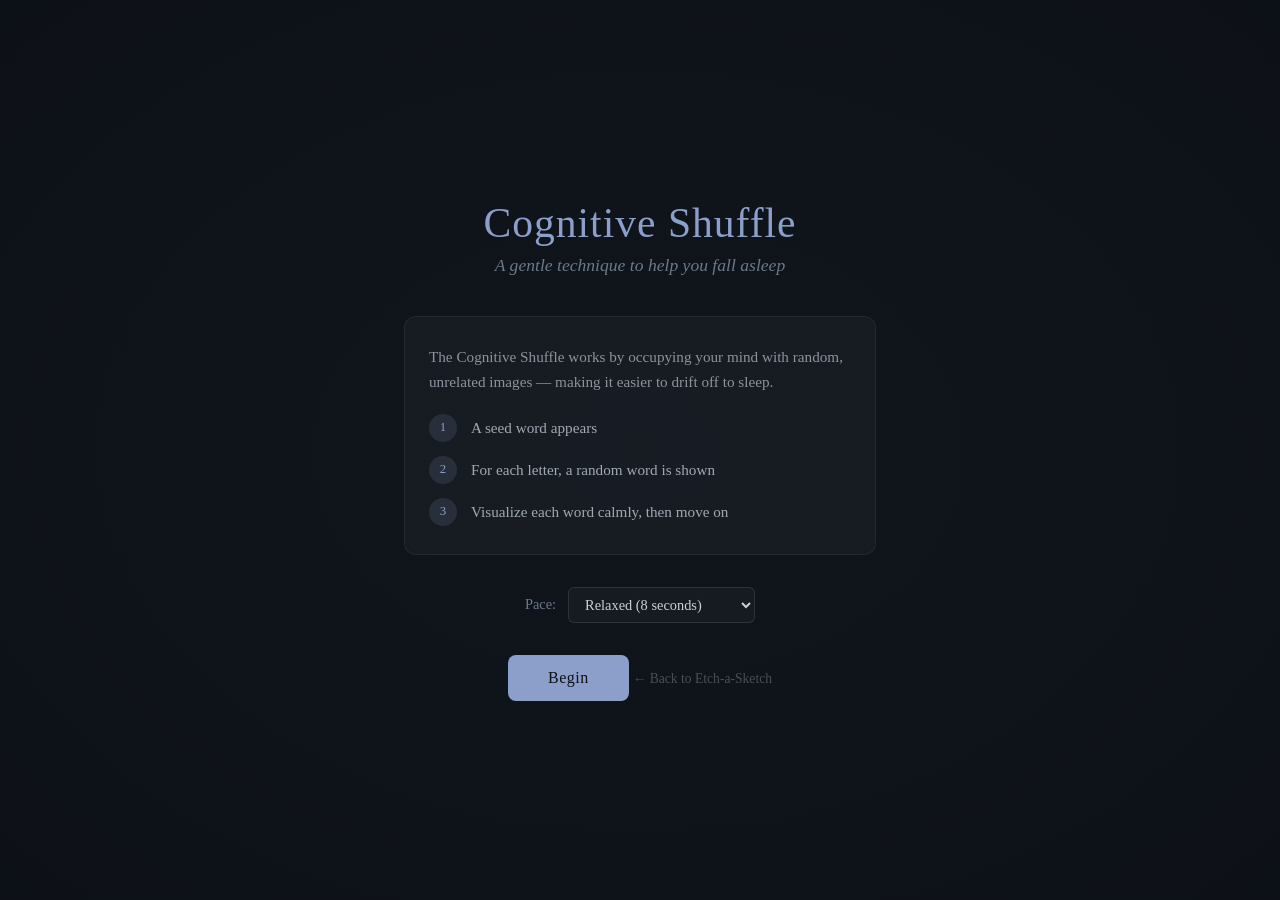
==== cognitive-shuffle.html @ 5b45d48c "Add cognitive reshuffling game for sleep aid Implements the Cognitive Shuffle technique as an intera" ====
<!DOCTYPE html>
<html lang="en">
<head>
    <meta charset="UTF-8">
    <meta name="viewport" content="width=device-width, initial-scale=1.0">
    <title>Cognitive Shuffle</title>
    <link rel="stylesheet" href="cognitive-shuffle.css">
</head>
<body>
    <!-- Welcome Screen -->
    <div id="welcome-screen" class="screen active">
        <div class="container">
            <h1 class="title">Cognitive Shuffle</h1>
            <p class="subtitle">A gentle technique to help you fall asleep</p>
            <div class="instructions">
                <p>The Cognitive Shuffle works by occupying your mind with random, unrelated images &mdash; making it easier to drift off to sleep.</p>
                <div class="steps">
                    <div class="step">
                        <span class="step-number">1</span>
                        <span>A seed word appears</span>
                    </div>
                    <div class="step">
                        <span class="step-number">2</span>
                        <span>For each letter, a random word is shown</span>
                    </div>
                    <div class="step">
                        <span class="step-number">3</span>
                        <span>Visualize each word calmly, then move on</span>
                    </div>
                </div>
            </div>
            <div class="settings">
                <label for="pace-select">Pace:</label>
                <select id="pace-select">
                    <option value="0">Manual (tap to advance)</option>
                    <option value="5000">Slow (5 seconds)</option>
                    <option value="8000" selected>Relaxed (8 seconds)</option>
                    <option value="12000">Dreamy (12 seconds)</option>
                </select>
            </div>
            <button id="start-btn" class="btn btn-primary">Begin</button>
            <a href="index.html" class="back-link">&larr; Back to Etch-a-Sketch</a>
        </div>
    </div>

    <!-- Seed Word Screen -->
    <div id="seed-screen" class="screen">
        <div class="container">
            <p class="label">Your seed word is</p>
            <h2 id="seed-word" class="seed-word"></h2>
            <p class="hint">Take a moment to read it, then we'll go letter by letter.</p>
            <button id="seed-continue-btn" class="btn btn-primary">Continue</button>
        </div>
    </div>

    <!-- Shuffle Screen -->
    <div id="shuffle-screen" class="screen">
        <div class="container">
            <div class="progress-bar">
                <div id="progress-fill" class="progress-fill"></div>
            </div>
            <div class="letter-track" id="letter-track"></div>
            <div class="shuffle-content">
                <p class="current-letter-label">Letter</p>
                <span id="current-letter" class="current-letter"></span>
                <div id="word-display" class="word-display">
                    <span id="shuffle-word" class="shuffle-word"></span>
                </div>
                <p class="visualize-hint">Close your eyes and picture this...</p>
            </div>
            <button id="next-btn" class="btn btn-secondary">Next</button>
        </div>
    </div>

    <!-- Complete Screen -->
    <div id="complete-screen" class="screen">
        <div class="container">
            <div class="moon">&#9790;</div>
            <h2 class="complete-title">Sweet dreams</h2>
            <p class="complete-message">You've completed the shuffle. Let your mind wander and drift off to sleep.</p>
            <div class="complete-actions">
                <button id="again-btn" class="btn btn-primary">Shuffle Again</button>
                <button id="home-btn" class="btn btn-secondary">Home</button>
            </div>
        </div>
    </div>

    <script src="cognitive-shuffle.js"></script>
</body>
</html>
---- cognitive-shuffle.css ----
* {
    margin: 0;
    padding: 0;
    box-sizing: border-box;
}

body {
    font-family: 'Georgia', 'Times New Roman', serif;
    background-color: #0d1117;
    color: #c9d1d9;
    min-height: 100vh;
    overflow: hidden;
}

/* Screen management */
.screen {
    display: none;
    min-height: 100vh;
    align-items: center;
    justify-content: center;
    animation: fadeIn 0.8s ease;
}

.screen.active {
    display: flex;
}

@keyframes fadeIn {
    from { opacity: 0; transform: translateY(10px); }
    to { opacity: 1; transform: translateY(0); }
}

.container {
    text-align: center;
    max-width: 520px;
    padding: 40px 24px;
    width: 100%;
}

/* Welcome Screen */
.title {
    font-size: 2.6rem;
    font-weight: 400;
    color: #8b9fca;
    margin-bottom: 8px;
    letter-spacing: 1px;
}

.subtitle {
    font-size: 1.1rem;
    color: #6a7a8a;
    margin-bottom: 40px;
    font-style: italic;
}

.instructions {
    background: rgba(255, 255, 255, 0.03);
    border: 1px solid rgba(255, 255, 255, 0.06);
    border-radius: 12px;
    padding: 28px 24px;
    margin-bottom: 32px;
    text-align: left;
}

.instructions > p {
    font-size: 0.95rem;
    line-height: 1.6;
    color: #8b949e;
    margin-bottom: 20px;
}

.steps {
    display: flex;
    flex-direction: column;
    gap: 14px;
}

.step {
    display: flex;
    align-items: center;
    gap: 14px;
    font-size: 0.95rem;
    color: #a0aab4;
}

.step-number {
    width: 28px;
    height: 28px;
    border-radius: 50%;
    background: rgba(139, 159, 202, 0.15);
    color: #8b9fca;
    display: flex;
    align-items: center;
    justify-content: center;
    font-size: 0.8rem;
    flex-shrink: 0;
}

/* Settings */
.settings {
    display: flex;
    align-items: center;
    justify-content: center;
    gap: 12px;
    margin-bottom: 28px;
}

.settings label {
    font-size: 0.9rem;
    color: #6a7a8a;
}

.settings select {
    background: #161b22;
    color: #c9d1d9;
    border: 1px solid rgba(255, 255, 255, 0.1);
    border-radius: 6px;
    padding: 8px 12px;
    font-size: 0.9rem;
    font-family: inherit;
    cursor: pointer;
}

.settings select:focus {
    outline: none;
    border-color: #8b9fca;
}

/* Buttons */
.btn {
    font-family: inherit;
    font-size: 1rem;
    padding: 14px 40px;
    border: none;
    border-radius: 8px;
    cursor: pointer;
    transition: all 0.3s ease;
    letter-spacing: 0.5px;
}

.btn-primary {
    background: #8b9fca;
    color: #0d1117;
}

.btn-primary:hover {
    background: #a3b5d8;
}

.btn-secondary {
    background: rgba(255, 255, 255, 0.08);
    color: #8b9fca;
    border: 1px solid rgba(139, 159, 202, 0.25);
}

.btn-secondary:hover {
    background: rgba(255, 255, 255, 0.12);
}

.back-link {
    display: inline-block;
    margin-top: 20px;
    color: #484f58;
    text-decoration: none;
    font-size: 0.85rem;
    transition: color 0.3s;
}

.back-link:hover {
    color: #8b9fca;
}

/* Seed Screen */
.label {
    font-size: 1rem;
    color: #6a7a8a;
    margin-bottom: 12px;
    text-transform: uppercase;
    letter-spacing: 2px;
    font-size: 0.85rem;
}

.seed-word {
    font-size: 3.2rem;
    color: #8b9fca;
    letter-spacing: 8px;
    margin-bottom: 16px;
    font-weight: 400;
    text-transform: uppercase;
}

.hint {
    color: #484f58;
    font-size: 0.9rem;
    margin-bottom: 36px;
    font-style: italic;
}

/* Shuffle Screen */
.progress-bar {
    width: 100%;
    height: 3px;
    background: rgba(255, 255, 255, 0.05);
    border-radius: 2px;
    margin-bottom: 24px;
    overflow: hidden;
}

.progress-fill {
    height: 100%;
    background: #8b9fca;
    border-radius: 2px;
    transition: width 0.4s ease;
    width: 0%;
}

.letter-track {
    display: flex;
    justify-content: center;
    gap: 8px;
    margin-bottom: 40px;
}

.letter-dot {
    width: 32px;
    height: 32px;
    border-radius: 50%;
    display: flex;
    align-items: center;
    justify-content: center;
    font-size: 0.75rem;
    text-transform: uppercase;
    letter-spacing: 0;
    transition: all 0.4s ease;
    background: rgba(255, 255, 255, 0.04);
    color: #484f58;
}

.letter-dot.done {
    background: rgba(139, 159, 202, 0.15);
    color: #8b9fca;
}

.letter-dot.active {
    background: #8b9fca;
    color: #0d1117;
    transform: scale(1.2);
}

.shuffle-content {
    margin-bottom: 40px;
}

.current-letter-label {
    font-size: 0.8rem;
    text-transform: uppercase;
    letter-spacing: 2px;
    color: #484f58;
    margin-bottom: 8px;
}

.current-letter {
    font-size: 4rem;
    color: #8b9fca;
    display: block;
    margin-bottom: 24px;
    font-weight: 300;
    text-transform: uppercase;
}

.word-display {
    min-height: 70px;
    display: flex;
    align-items: center;
    justify-content: center;
}

.shuffle-word {
    font-size: 2.2rem;
    color: #e6edf3;
    font-style: italic;
    animation: wordFade 0.6s ease;
}

@keyframes wordFade {
    from { opacity: 0; transform: scale(0.95); }
    to { opacity: 1; transform: scale(1); }
}

.visualize-hint {
    font-size: 0.85rem;
    color: #363d44;
    margin-top: 16px;
    font-style: italic;
}

/* Complete Screen */
.moon {
    font-size: 4rem;
    margin-bottom: 20px;
    opacity: 0.7;
    animation: float 4s ease-in-out infinite;
}

@keyframes float {
    0%, 100% { transform: translateY(0); }
    50% { transform: translateY(-10px); }
}

.complete-title {
    font-size: 2.4rem;
    color: #8b9fca;
    font-weight: 400;
    margin-bottom: 12px;
}

.complete-message {
    color: #6a7a8a;
    font-size: 1rem;
    line-height: 1.6;
    margin-bottom: 36px;
}

.complete-actions {
    display: flex;
    gap: 12px;
    justify-content: center;
}

/* Ambient background glow */
body::before {
    content: '';
    position: fixed;
    top: -50%;
    left: -50%;
    width: 200%;
    height: 200%;
    background: radial-gradient(
        ellipse at 50% 50%,
        rgba(139, 159, 202, 0.03) 0%,
        transparent 60%
    );
    pointer-events: none;
    z-index: -1;
}

/* Responsive */
@media (max-width: 600px) {
    .title { font-size: 2rem; }
    .seed-word { font-size: 2.4rem; letter-spacing: 4px; }
    .current-letter { font-size: 3rem; }
    .shuffle-word { font-size: 1.6rem; }
    .complete-actions { flex-direction: column; }
    .letter-dot { width: 26px; height: 26px; font-size: 0.65rem; }
}
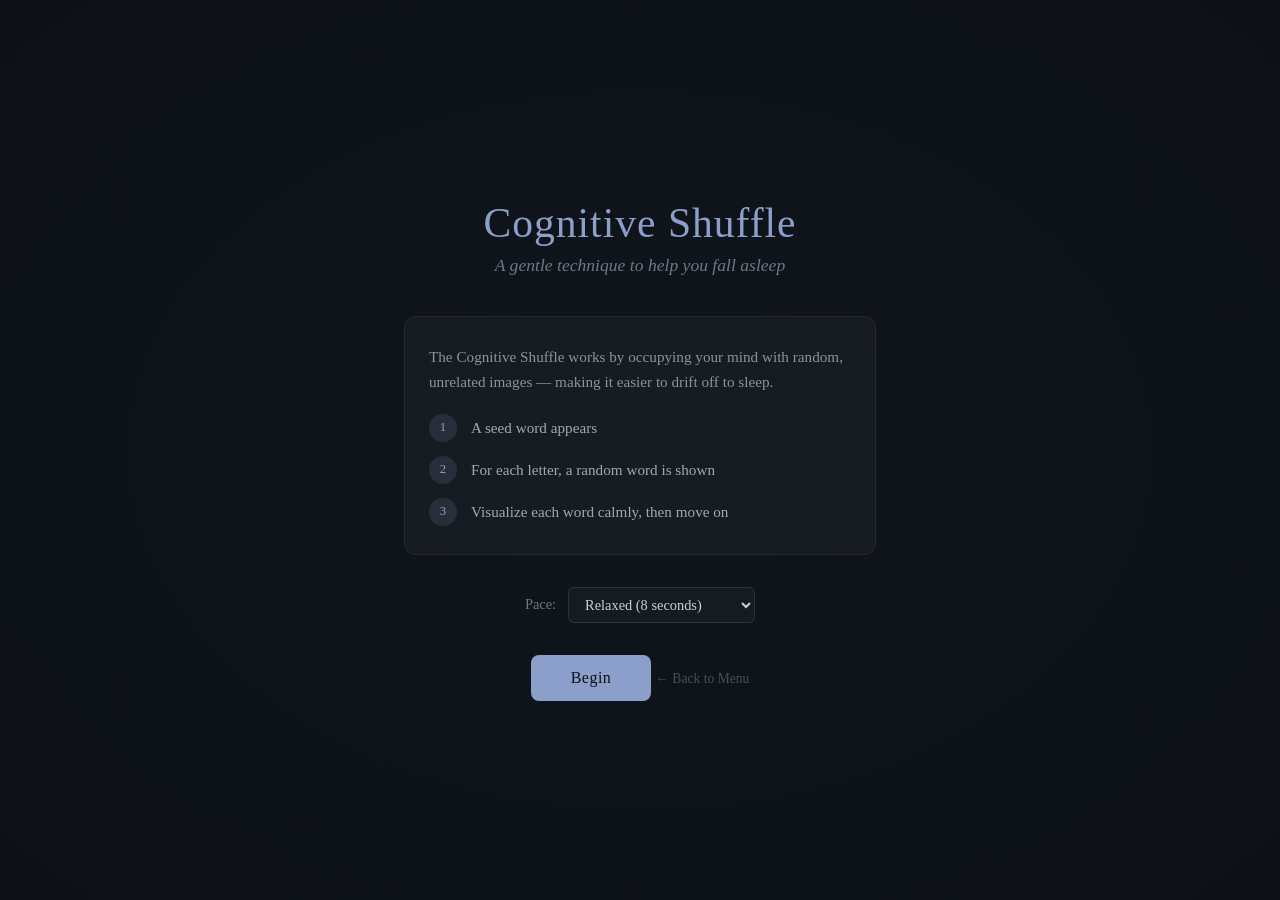
==== commit 47c2fedc: "Add game menu as landing page - index.html is now a dark-themed menu with cards for each game - Etch" ====
--- a/cognitive-shuffle.html
+++ b/cognitive-shuffle.html
@@ -39,7 +39,7 @@
                 </select>
             </div>
             <button id="start-btn" class="btn btn-primary">Begin</button>
-            <a href="index.html" class="back-link">&larr; Back to Etch-a-Sketch</a>
+            <a href="index.html" class="back-link">&larr; Back to Menu</a>
         </div>
     </div>
 
